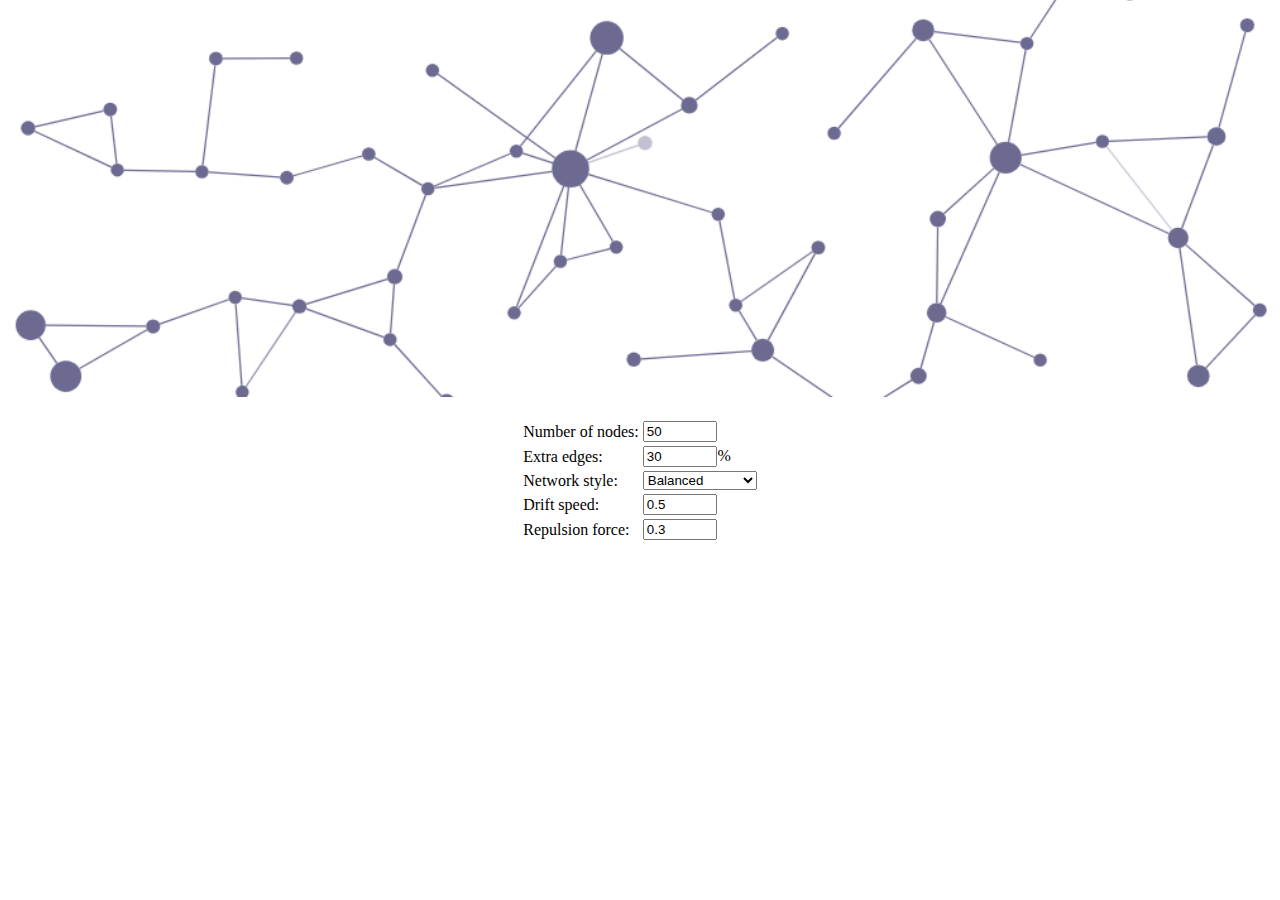
==== index.html @ 7d0cd294 "photo placement" ====
<!DOCTYPE html>
<html lang="en">
  <head>
    <!-- Required meta tags -->
    <meta charset="utf-8">
    <meta name="viewport" content="width=device-width, initial-scale=1, shrink-to-fit=no">

    <title>Omer Toledano • Online Professional</title>
<style>
.profil-img {
  position: relative;
  width: 50%;
  height: 50%;
  top: 50%;
  left: 50%;
  border-radius: 50%;
  transform: translateY(calc(-50% - 3px)) translateX(calc(-50% - 3px));
  border: 3px solid #fff;
  overflow: hidden;
  z-index:99;
}
.profil-img > img {
  display: block;
  position: absolute;
  width: 100%;
  min-height: 100%;
  top: 50%;
  left: 50%;
  -ms-transform: translateY(-50%);
  -webkit-transform: translateY(-50%);
  transform: translateY(-50%) translateX(-50%);
}
</style>
 </head>
  <body>
<canvas id="canvas"  width="1000" height="320" style="display:block; width: 100%;padding: 0px; margin-top:-15px;margin-bottom:15px;"></canvas>
<div class="profil-img">
    <img src="assets/img/about/Omer_Toledano_646x646.jpg" alt="">
  </div>
<form action="#" method="get" style="
 ">
  <table style="display:table; margin-left:auto; margin-right:auto" class="noborder">
    <tbody>
      <tr>
        <td><label for="number-nodes">Number of nodes:</label></td>
        <td><input type="number" step="1" min="1" max="300" value="50" id="number-nodes" style="width:5em"/></td>
      </tr>
      <tr>
        <td><label for="extra-edges">Extra edges:</label></td>
        <td><input type="number" step="any" min="0" max="1000" value="30" id="extra-edges" style="width:5em"/>%</td>
      </tr>
      <tr>
        <td><label for="network-style">Network style:</label></td>
        <td>
          <select id="network-style">
            <option value="0.0">Mesh</option>
            <option value="0.5" selected="selected">Balanced</option>
            <option value="1.0">Hub-and-spoke</option>
          </select>
        </td>
      </tr>
      <tr>
        <td><label for="drift-speed">Drift speed:</label></td>
        <td><input type="number" step="any" min="0" max="100" value="0.5" id="drift-speed" style="width:5em"/></td>
      </tr>
      <tr>
        <td><label for="repulsion-force">Repulsion force:</label></td>
        <td><input type="number" step="any" min="0" max="100" value="0.3" id="repulsion-force" style="width:5em"/></td>
      </tr>
    </tbody>
  </table>
</form>




<script>
/* 
 * Animated floating graph nodes
 * 
 * Copyright (c) 2015 Project Nayuki
 * All rights reserved. Contact Nayuki for licensing.
 * https://www.nayuki.io/page/animated-floating-graph-nodes
 */

"use strict";


/*---- Configurable constants ----*/

var idealNumNodes;
var maxExtraEdges;
var radiiWeightPower;
var driftSpeed;
var repulsionForce;
var BORDER_FADE = -0.02;
var FADE_IN_RATE  = 0.06;  // In the range (0.0, 1.0]
var FADE_OUT_RATE = 0.03;  // In the range (0.0, 1.0]
var FRAME_INTERVAL = 20;  // In milliseconds


/*---- Major functions ----*/

initialize();  // Note: This line must come after all top-level global variables are declared


// Performs one-time initialization of the canvas, the graph, and miscellaneous matters.
// Also responsible for holding the "global" state in the closure of the function,
// which are the 4 variables {nodes, edges, canvasElem, graphics}.
function initialize() {
  // Initialize canvas and inputs
  var canvasElem = document.getElementById("canvas");
  var graphics = canvasElem.getContext("2d");
  initInputHandlers();
  
  // Polyfill
  if (!("hypot" in Math)) {
    Math.hypot = function(x, y) {
      return Math.sqrt(x * x + y * y);
    };
  }
  
  // State of graph nodes - each object has these properties:
  // - posX: Horizontal position in relative coordinates, typically in the range [0.0, relWidth], where relWidth <= 1.0
  // - posY: Vertical position in relative coordinates, typically in the range [0.0, relHeight], where relHeight <= 1.0
  // - velX: Horizontal velocity in relative units (not pixels)
  // - velY: Vertical velocity in relative units (not pixels)
  // - radius: Radius of the node, a positive real number
  // - opacity: A number in the range [0.0, 1.0] representing the strength of the node
  var nodes = [];
  // State of graph edges - each object has these properties:
  // - nodeA: A reference to the node object representing one side of the undirected edge
  // - nodeB: A reference to the node object representing another side of the undirected edge (must be distinct from NodeA)
  // - opacity: A number in the range [0.0, 1.0] representing the strength of the edge
  var edges = [];
  
  // This important top-level function updates the arrays of nodes and edges, then redraws the canvas.
  // We define it within the closure to give it access to key variables that persist across iterations.
  function stepFrame() {
    nodes = updateNodes(canvasElem.width, canvasElem.height, nodes);
    edges = updateEdges(nodes, edges);
    redrawCanvas(canvasElem, graphics, nodes, edges);
  }
  
  // Populate initial nodes and edges, then improve on them
  stepFrame();  // Generate nodes
  for (var i = 0; i < 300; i++)  // Spread out nodes to avoid ugly clumping
    doForceField(nodes);
  edges = [];
  stepFrame();  // Redo spanning tree and extra edges because nodes have moved
  
  // Make everything render immediately instead of fading in
  nodes.concat(edges).forEach(function(item) {  // Duck typing
    item.opacity = 0;
  });
  redrawCanvas(canvasElem, graphics, nodes, edges);
  
  // Periodically execute stepFrame() to create animation
  setInterval(stepFrame, FRAME_INTERVAL);
}


// Sets event handlers for form input elements, and sets global configuration variables.
function initInputHandlers() {
  var extraEdgesElem = document.getElementById("extra-edges");
  extraEdgesElem.oninput = function() {
    maxExtraEdges = Math.round(parseFloat(this.value) / 100 * idealNumNodes);
  };
  extraEdgesElem.oninput();
  
  var numNodesElem = document.getElementById("number-nodes");
  numNodesElem.oninput = function() {
    idealNumNodes = parseInt(this.value, 10);
    maxExtraEdges = Math.round(parseFloat(extraEdgesElem.value) / 100 * idealNumNodes);
  };
  numNodesElem.oninput();
  
  var networkStyleElem = document.getElementById("network-style");
  networkStyleElem.onchange = function() {
    radiiWeightPower = parseFloat(this.value);
  };
  networkStyleElem.onchange();
  
  var driftSpeedElem = document.getElementById("drift-speed");
  driftSpeedElem.oninput = function() {
    var temp = parseFloat(this.value);
    if (!isNaN(temp))
      driftSpeed = temp * 0.0001;
  };
  driftSpeedElem.oninput();
  
  var repulsionForceElem = document.getElementById("repulsion-force");
  repulsionForceElem.oninput = function() {
    var temp = parseFloat(this.value);
    if (!isNaN(temp))
      repulsionForce = temp * 0.000001;
  };
  repulsionForceElem.oninput();
}


// Returns a new array of nodes by updating/adding/removing nodes based on the given array. Although the
// argument array is not modified, the node objects themselves are modified. No other side effects.
function updateNodes(pixWidth, pixHeight, nodes) {
  // At least one of relWidth or relHeight is exactly 1. The aspect ratio relWidth:relHeight is equal to w:h.
  var relWidth  = pixWidth  / Math.max(pixWidth, pixHeight);
  var relHeight = pixHeight / Math.max(pixWidth, pixHeight);
  
  // Update position, velocity, opacity; prune faded nodes
  var newNodes = [];
  nodes.forEach(function(node, index) {
    // Move based on velocity
    node.posX += node.velX * driftSpeed;
    node.posY += node.velY * driftSpeed;
    // Randomly perturb velocity, with damping
    node.velX = node.velX * 0.99 + (Math.random() - 0.5) * 0.3;
    node.velY = node.velY * 0.99 + (Math.random() - 0.5) * 0.3;
    // Fade out nodes near the borders of the space or exceeding the target number of nodes
    if (index >= idealNumNodes || node.posX < BORDER_FADE || relWidth - node.posX < BORDER_FADE
        || node.posY < BORDER_FADE || relHeight - node.posY < BORDER_FADE)
      node.opacity = Math.max(node.opacity - FADE_OUT_RATE, 0);
    else  // Fade in ones otherwise
      node.opacity = Math.min(node.opacity + FADE_IN_RATE, 1);
    // Only keep visible nodes
    if (node.opacity > 0)
      newNodes.push(node);
  });
  
  // Add new nodes to fade in
  for (var i = newNodes.length; i < idealNumNodes; i++) {
    newNodes.push({  // Random position and radius, other properties initially zero
      posX: Math.random() * relWidth,
      posY: Math.random() * relHeight,
      radius: (Math.pow(Math.random(), 5) + 0.35) * 0.015,  // Skew toward smaller values
      velX: 0.0,
      velY: 0.0,
      opacity: 0.0,
    });
  }
  
  // Spread out nodes a bit
  doForceField(newNodes);
  return newNodes;
}


// Updates the position of each node in the given array (in place), based on
// their existing positions. Returns nothing. No other side effects.
function doForceField(nodes) {
  var deltas = [];
  for (var i = 0; i < nodes.length * 2; i++)
    deltas.push(0.0);
  
  // For simplicitly, we perturb positions directly, instead of velocities
  for (var i = 0; i < nodes.length; i++) {
    var nodeA = nodes[i];
    for (var j = 0; j < i; j++) {
      var nodeB = nodes[j];
      var dx = nodeA.posX - nodeB.posX;
      var dy = nodeA.posY - nodeB.posY;
      var distSqr = dx * dx + dy * dy;
      // Notes: The factor 1/sqrt(distSqr) is to make (dx, dy) into a unit vector.
      // 1/distSqr is the inverse square law, with a smoothing constant added to prevent singularity.
      var factor = repulsionForce / (Math.sqrt(distSqr) * (distSqr + 0.00001));
      dx *= factor;
      dy *= factor;
      deltas[i * 2 + 0] += dx;
      deltas[i * 2 + 1] += dy;
      deltas[j * 2 + 0] -= dx;
      deltas[j * 2 + 1] -= dy;
    }
  }
  for (var i = 0; i < nodes.length; i++) {
    nodes[i].posX += deltas[i * 2 + 0];
    nodes[i].posY += deltas[i * 2 + 1];
  }
}


// Returns a new array of edges by reading the given array of nodes and by updating/adding/removing edges
// based on the other given array. Although both argument arrays and nodes are unmodified,
// the edge objects themselves are modified. No other side effects.
function updateEdges(nodes, edges) {
  // Calculate array of spanning tree edges, then add some extra low-weight edges
  var allEdges = calcAllEdgeWeights(nodes);
  var idealEdges = calcSpanningTree(allEdges, nodes);
  for (var i = 0; i < allEdges.length && idealEdges.length < nodes.length - 1 + maxExtraEdges; i++) {
    var edge = {nodeA:nodes[allEdges[i][1]], nodeB:nodes[allEdges[i][2]]};  // Convert data formats
    if (!containsEdge(idealEdges, edge))
      idealEdges.push(edge);
  }
  allEdges = null;  // Let this big array become garbage sooner
  
  // Classify each current edge, checking whether it is in the ideal set; prune faded edges
  var newEdges = [];
  edges.forEach(function(edge) {
    if (containsEdge(idealEdges, edge))
      edge.opacity = Math.min(edge.opacity + FADE_IN_RATE, 1);
    else
      edge.opacity = Math.max(edge.opacity - FADE_OUT_RATE, 0);
    if (edge.opacity > 0 && edge.nodeA.opacity > 0 && edge.nodeB.opacity > 0)
      newEdges.push(edge);
  });
  
  // If there is room for new edges, add some missing spanning tree edges (higher priority), then extra edges
  for (var i = 0; i < idealEdges.length && newEdges.length < nodes.length - 1 + maxExtraEdges; i++) {
    var edge = idealEdges[i];
    if (!containsEdge(newEdges, edge)) {
      edge.opacity = 0.0;  // Add missing property
      newEdges.push(edge);
    }
  }
  return newEdges;
}


// Redraws the canvas based on the given values. No other side effects.
function redrawCanvas(canvasElem, graphics, nodes, edges) {
  // Get pixel dimensions
  var width  = canvasElem.width;
  var height = canvasElem.height;
  var size = Math.max(width, height);
  
  // Draw background gradient to overwrite everything
  //var gradient = graphics.createRadialGradient(width / 2, height / 2, 0, width / 2, height / 2, size / 2);
  //gradient.addColorStop(0.0, "#575E85");
  //gradient.addColorStop(1.0, "#2E3145");
  //graphics.fillStyle = gradient;
  //graphics.fillRect(0, 0, width, height);
  graphics.clearRect(0, 0, width, height);
  // Draw every node
  nodes.forEach(function(node) {
    graphics.fillStyle = "rgba(109, 106, 145," + node.opacity.toFixed(3) + ")";
    graphics.beginPath();
    graphics.arc(node.posX * size, node.posY * size, node.radius * size, 0, Math.PI * 2);
    graphics.fill();
  });
  
  // Draw every edge
  graphics.lineWidth = size / 800;
  edges.forEach(function(edge) {
    var nodeA = edge.nodeA;
    var nodeB = edge.nodeB;
    var dx = nodeA.posX - nodeB.posX;
    var dy = nodeA.posY - nodeB.posY;
    var mag = Math.hypot(dx, dy);
    if (mag > nodeA.radius + nodeB.radius) {  // Draw edge only if circles don't intersect
      dx /= mag;  // Make (dx, dy) a unit vector, pointing from B to A
      dy /= mag;
      var opacity = Math.min(Math.min(nodeA.opacity, nodeB.opacity), edge.opacity);
      graphics.strokeStyle = "rgba(109, 106, 145," + opacity.toFixed(3) + ")";
      graphics.beginPath();
      // Shorten the edge so that it only touches the circumference of each circle
      graphics.moveTo((nodeA.posX - dx * nodeA.radius) * size, (nodeA.posY - dy * nodeA.radius) * size);
      graphics.lineTo((nodeB.posX + dx * nodeB.radius) * size, (nodeB.posY + dy * nodeB.radius) * size);
      graphics.stroke();
    }
  });
}


/*---- Minor functions ----*/

// Returns a sorted array of edges with weights, for all unique edge pairs. Pure function, no side effects.
function calcAllEdgeWeights(nodes) {
  // Each entry has the form [weight, nodeAIndex, nodeBIndex], where nodeAIndex < nodeBIndex
  var result = [];
  for (var i = 0; i < nodes.length; i++) {  // Calculate all n * (n - 1) / 2 edges
    var nodeA = nodes[i];
    for (var j = 0; j < i; j++) {
      var nodeB = nodes[j];
      var weight = Math.hypot(nodeA.posX - nodeB.posX, nodeA.posY - nodeB.posY);  // Euclidean distance
      weight /= Math.pow(nodeA.radius * nodeB.radius, radiiWeightPower);  // Give discount based on node radii
      result.push([weight, i, j]);
    }
  }
  
  // Sort array by ascending weight
  result.sort(function(a, b) {
    var x = a[0], y = b[0];
    return x < y ? -1 : (x > y ? 1 : 0);
  });
  return result;
}


// Returns a new array of edge objects that is a minimal spanning tree on the given set
// of nodes, with edges in ascending order of weight. Note that the returned edge objects
// are missing the opacity property. Pure function, no side effects.
function calcSpanningTree(allEdges, nodes) {
  // Kruskal's MST algorithm
  var result = [];
  var ds = new DisjointSet(nodes.length);
  for (var i = 0; i < allEdges.length && result.length < nodes.length - 1; i++) {
    var edge = allEdges[i];
    var j = edge[1];
    var k = edge[2];
    if (ds.mergeSets(j, k))
      result.push({nodeA:nodes[j], nodeB:nodes[k]});
  }
  return result;
}


// Tests whether the given array of edge objects contains an edge with
// the given endpoints (undirected). Pure function, no side effects.
function containsEdge(array, edge) {
  for (var i = 0; i < array.length; i++) {
    var elem = array[i];
    if (elem.nodeA == edge.nodeA && elem.nodeB == edge.nodeB ||
        elem.nodeA == edge.nodeB && elem.nodeB == edge.nodeA)
      return true;
  }
  return false;
}


// The union-find data structure. A heavily stripped-down version derived from https://www.nayuki.io/page/disjoint-set-data-structure .
function DisjointSet(size) {
  var parents = [];
  var ranks = [];
  for (var i = 0; i < size; i++) {
    parents.push(i);
    ranks.push(0);
  }
  
  function getRepr(i) {
    if (parents[i] != i)
      parents[i] = getRepr(parents[i]);
    return parents[i];
  }
  
  this.mergeSets = function(i, j) {
    var repr0 = getRepr(i);
    var repr1 = getRepr(j);
    if (repr0 == repr1)
      return false;
    var cmp = ranks[repr0] - ranks[repr1];
    if (cmp >= 0) {
      if (cmp == 0)
        ranks[repr0]++;
      parents[repr1] = repr0;
    } else
      parents[repr0] = repr1;
    return true;
  };
  
}
</script>
</body>
</html>
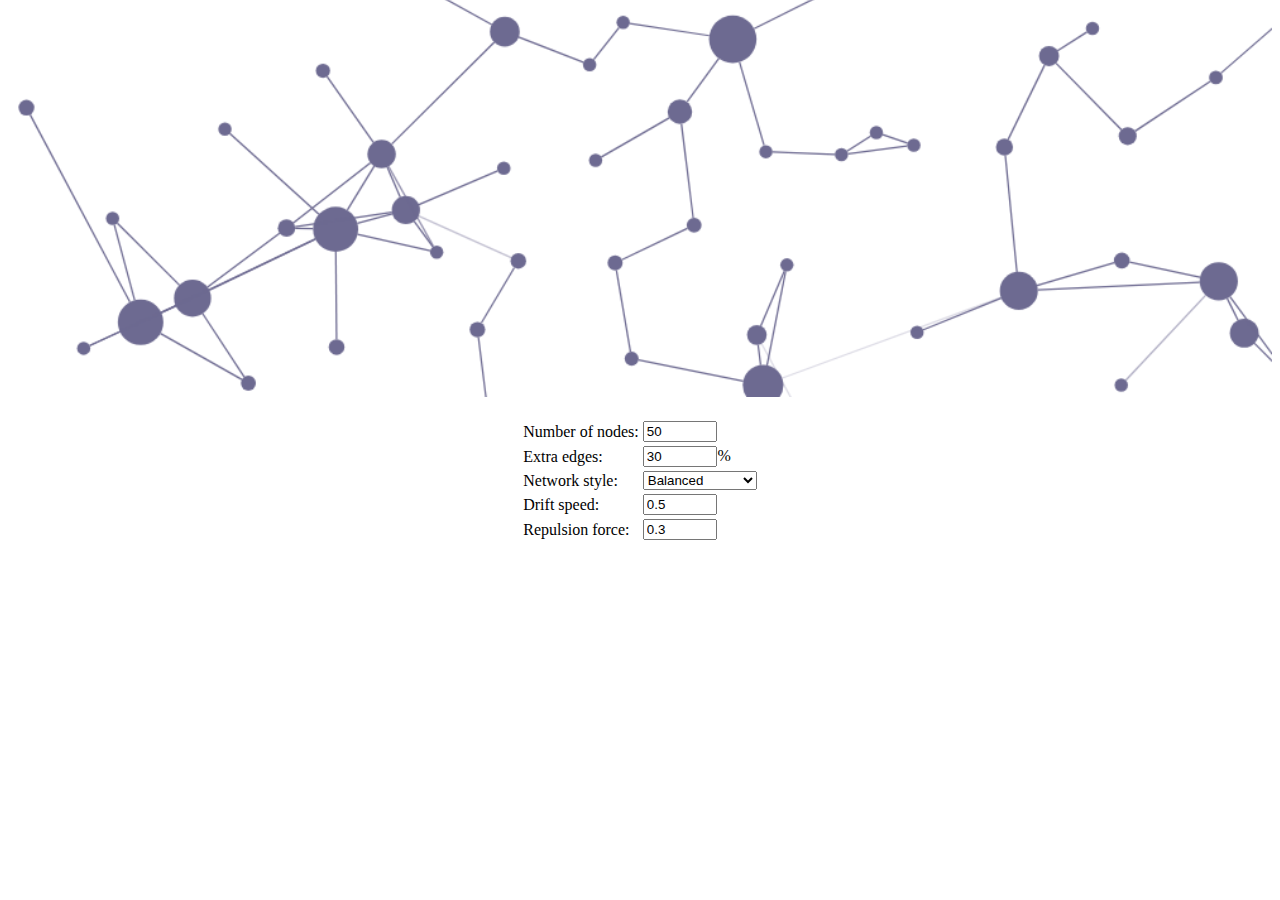
==== commit 18590000: "z-index" ====
--- a/index.html
+++ b/index.html
@@ -17,7 +17,7 @@
   transform: translateY(calc(-50% - 3px)) translateX(calc(-50% - 3px));
   border: 3px solid #fff;
   overflow: hidden;
-  z-index:99;
+  z-index:999;
 }
 .profil-img > img {
   display: block;
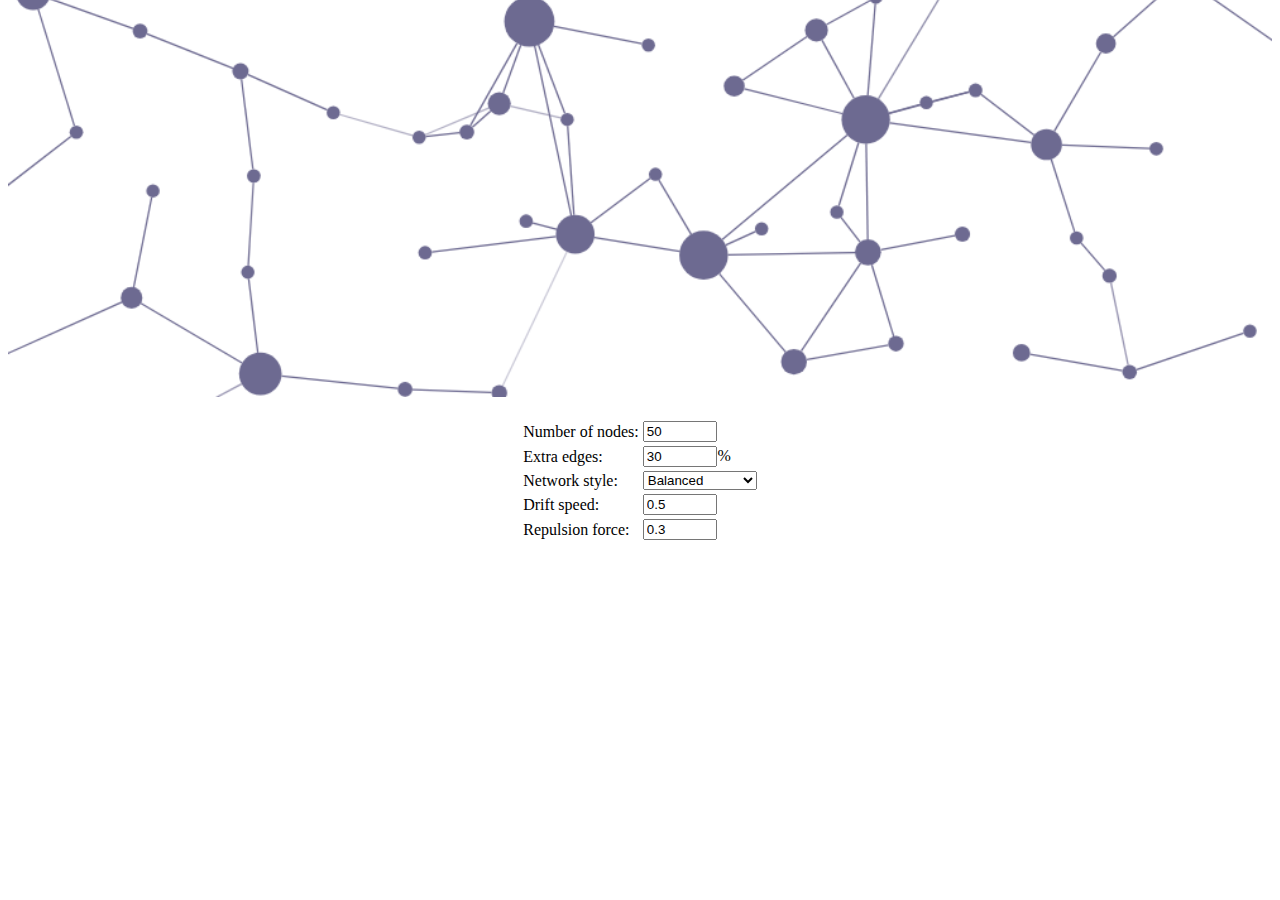
==== commit 82cb8757: "style" ====
--- a/index.html
+++ b/index.html
@@ -17,7 +17,7 @@
   transform: translateY(calc(-50% - 3px)) translateX(calc(-50% - 3px));
   border: 3px solid #fff;
   overflow: hidden;
-  z-index:999;
+  
 }
 .profil-img > img {
   display: block;
@@ -29,6 +29,7 @@
   -ms-transform: translateY(-50%);
   -webkit-transform: translateY(-50%);
   transform: translateY(-50%) translateX(-50%);
+  z-index:999;
 }
 </style>
  </head>
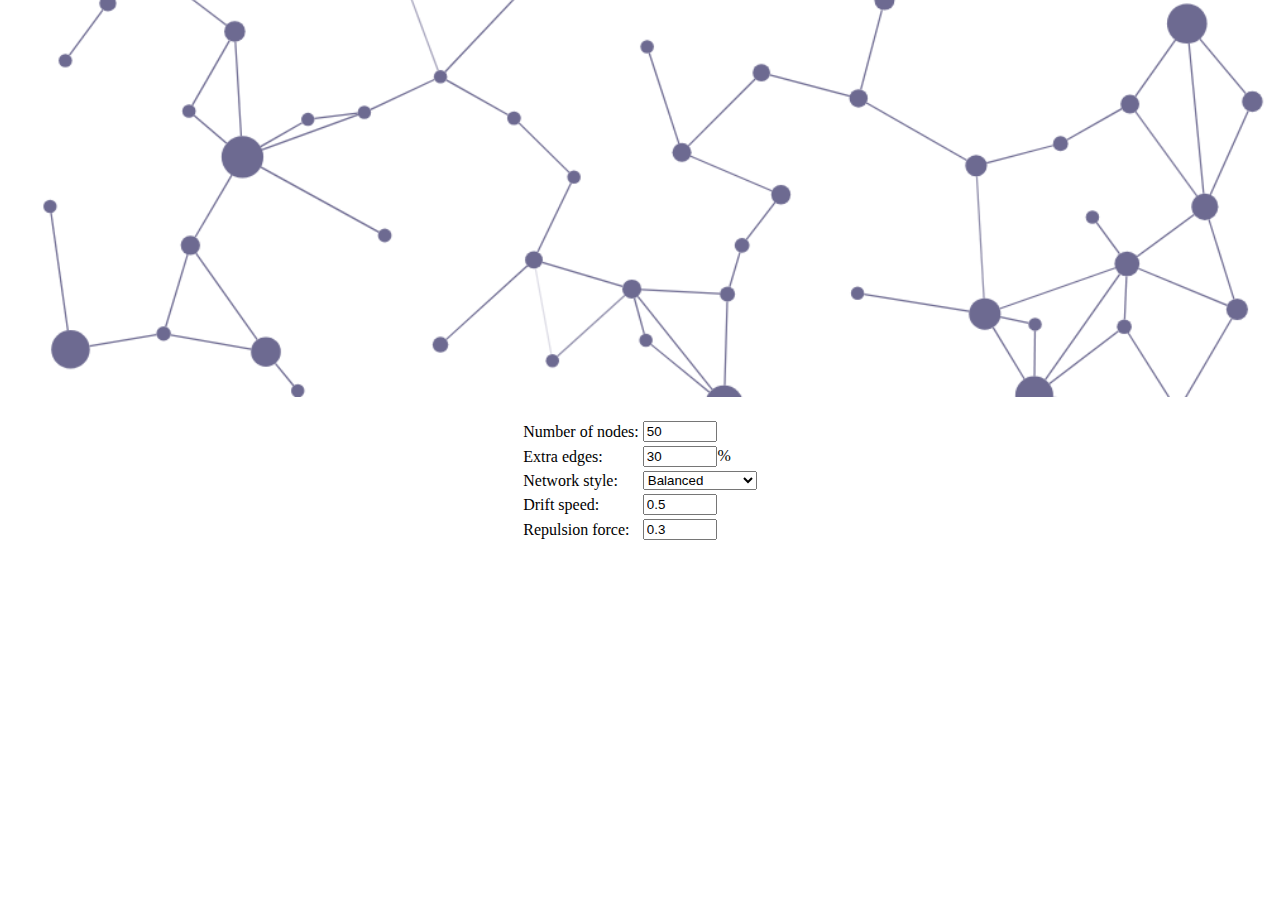
==== commit e2262859: "z-index" ====
--- a/index.html
+++ b/index.html
@@ -17,7 +17,7 @@
   transform: translateY(calc(-50% - 3px)) translateX(calc(-50% - 3px));
   border: 3px solid #fff;
   overflow: hidden;
-  
+  z-index:999;
 }
 .profil-img > img {
   display: block;
@@ -29,12 +29,12 @@
   -ms-transform: translateY(-50%);
   -webkit-transform: translateY(-50%);
   transform: translateY(-50%) translateX(-50%);
-  z-index:999;
+  
 }
 </style>
  </head>
   <body>
-<canvas id="canvas"  width="1000" height="320" style="display:block; width: 100%;padding: 0px; margin-top:-15px;margin-bottom:15px;"></canvas>
+<canvas id="canvas"  width="1000" height="320" style="display:block; width: 100%;padding: 0px; margin-top:-15px;margin-bottom:15px; z-index:-99;"></canvas>
 <div class="profil-img">
     <img src="assets/img/about/Omer_Toledano_646x646.jpg" alt="">
   </div>
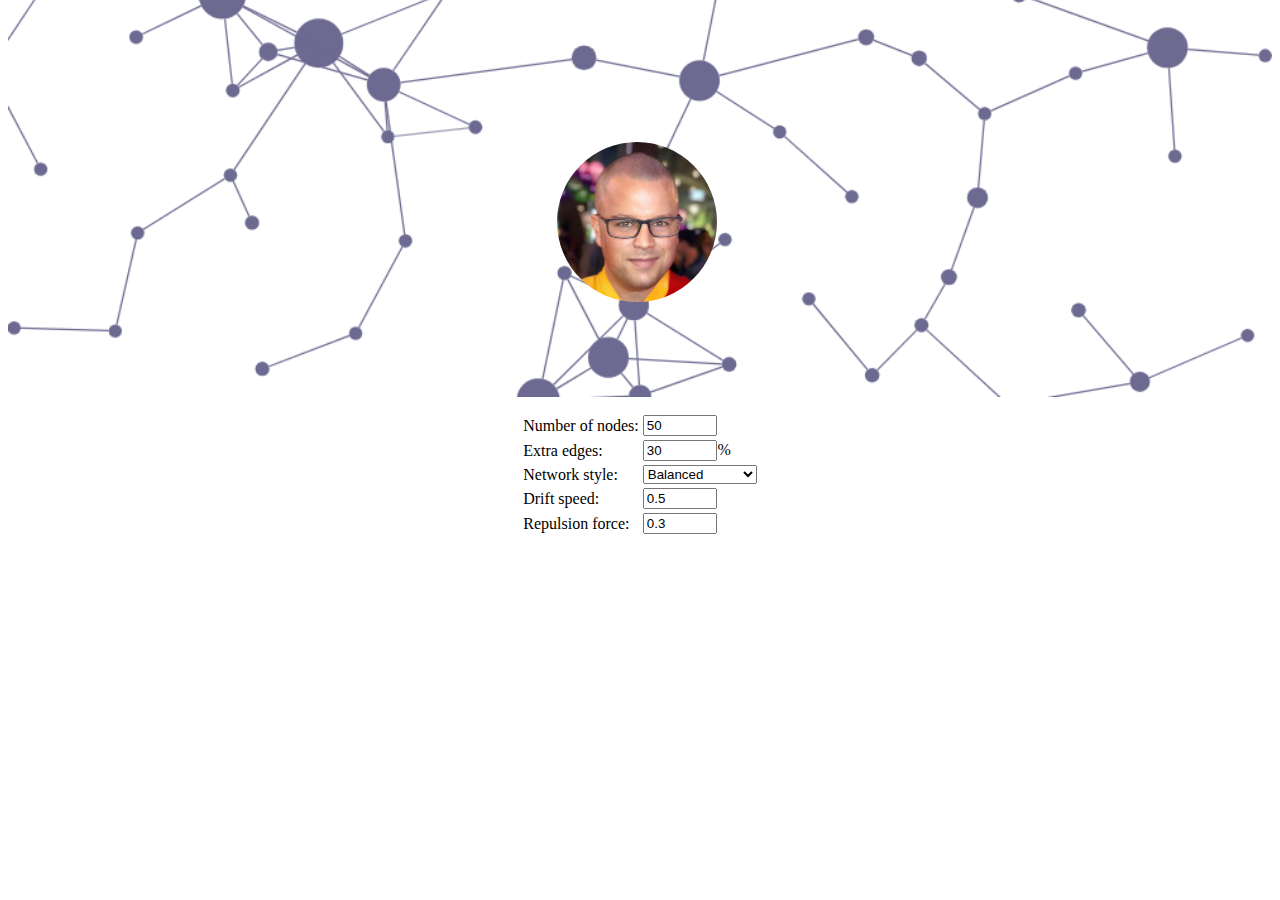
==== commit f784731d: "image placement" ====
--- a/index.html
+++ b/index.html
@@ -8,38 +8,39 @@
     <title>Omer Toledano • Online Professional</title>
 <style>
 .profil-img {
-  position: relative;
+  position: absolute;
   width: 50%;
   height: 50%;
-  top: 50%;
+  top: 25%;
   left: 50%;
-  border-radius: 50%;
+  border-radius: 5%;
   transform: translateY(calc(-50% - 3px)) translateX(calc(-50% - 3px));
-  border: 3px solid #fff;
+  /* border: 3px solid #fff; */
   overflow: hidden;
   z-index:999;
 }
 .profil-img > img {
   display: block;
   position: absolute;
-  width: 100%;
-  min-height: 100%;
+  width: 25%;
+  min-height: 25%;
+  border-radius: 50%;
   top: 50%;
   left: 50%;
   -ms-transform: translateY(-50%);
   -webkit-transform: translateY(-50%);
   transform: translateY(-50%) translateX(-50%);
   
+  
 }
 </style>
  </head>
   <body>
-<canvas id="canvas"  width="1000" height="320" style="display:block; width: 100%;padding: 0px; margin-top:-15px;margin-bottom:15px; z-index:-99;"></canvas>
+<canvas id="canvas"  width="1000" height="320" style="display:block; width: 100%;padding: 0px; margin-top:-15px;margin-bottom:15px;"></canvas>
 <div class="profil-img">
-    <img src="assets/img/about/Omer_Toledano_646x646.jpg" alt="">
+    <img src="assets/img/about/Omer_Toledano_646x646.jpg" alt="" />
   </div>
-<form action="#" method="get" style="
- ">
+<form action="#" method="get" style="">
   <table style="display:table; margin-left:auto; margin-right:auto" class="noborder">
     <tbody>
       <tr>
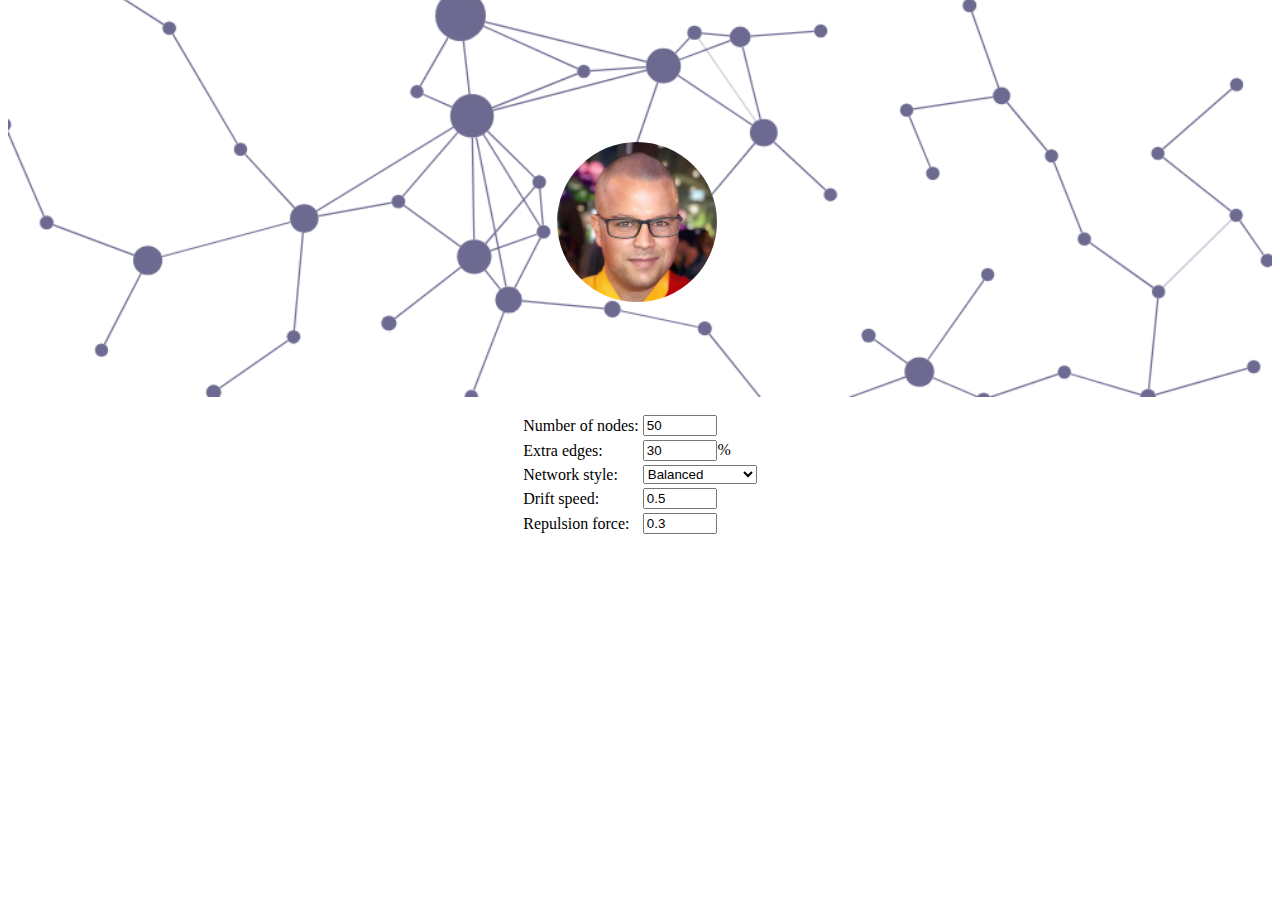
==== commit 838ab295: "title" ====
--- a/index.html
+++ b/index.html
@@ -5,7 +5,7 @@
     <meta charset="utf-8">
     <meta name="viewport" content="width=device-width, initial-scale=1, shrink-to-fit=no">
 
-    <title>Omer Toledano • Online Professional</title>
+    <title>Omer Toledano • Instance of Human</title>
 <style>
 .profil-img {
   position: absolute;
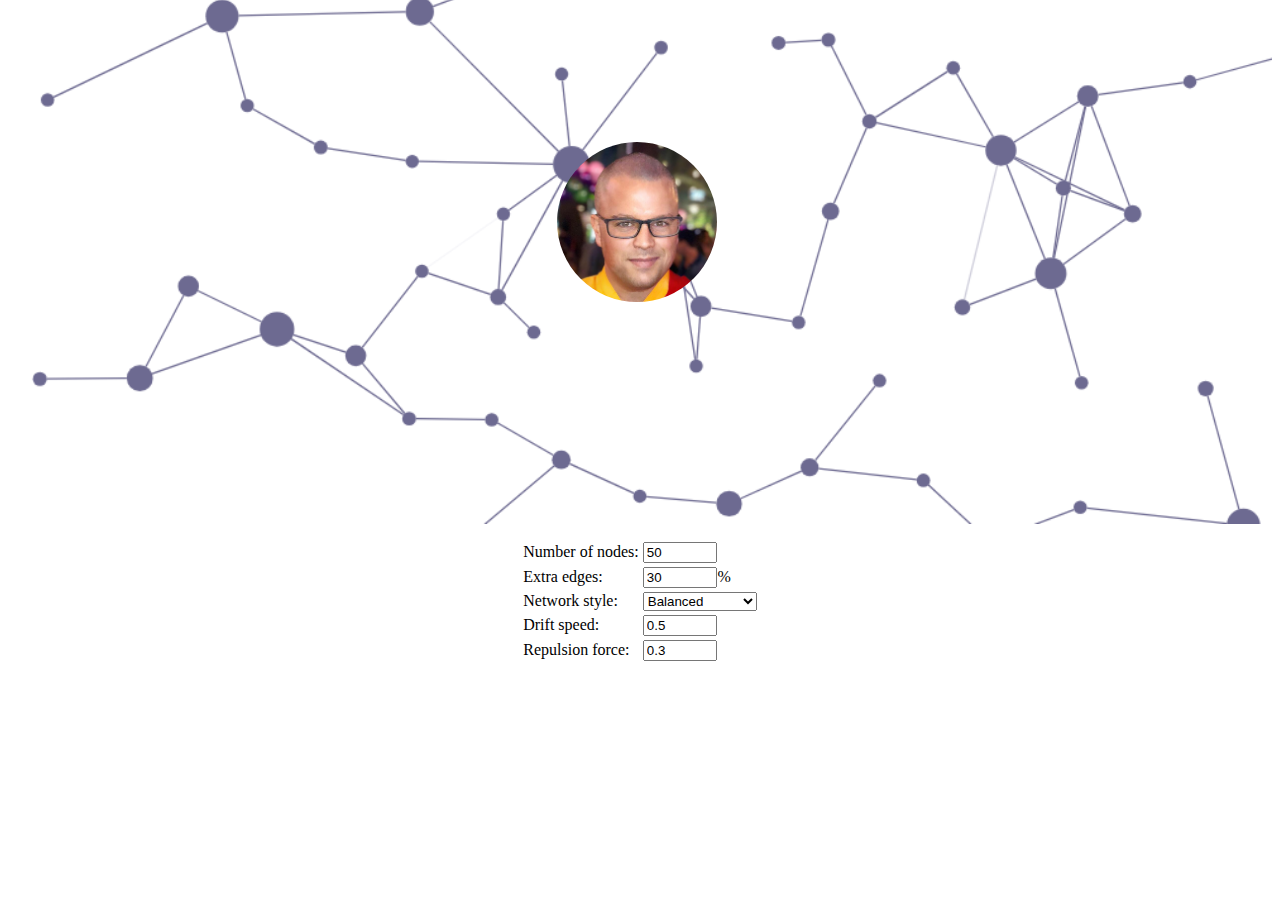
==== commit b05dec7c: "canvas size" ====
--- a/index.html
+++ b/index.html
@@ -36,7 +36,7 @@
 </style>
  </head>
   <body>
-<canvas id="canvas"  width="1000" height="320" style="display:block; width: 100%;padding: 0px; margin-top:-15px;margin-bottom:15px;"></canvas>
+<canvas id="canvas"  width="1000" height="420" style="display:block; width: 100%;padding: 0px; margin-top:-15px;margin-bottom:15px;"></canvas>
 <div class="profil-img">
     <img src="assets/img/about/Omer_Toledano_646x646.jpg" alt="" />
   </div>
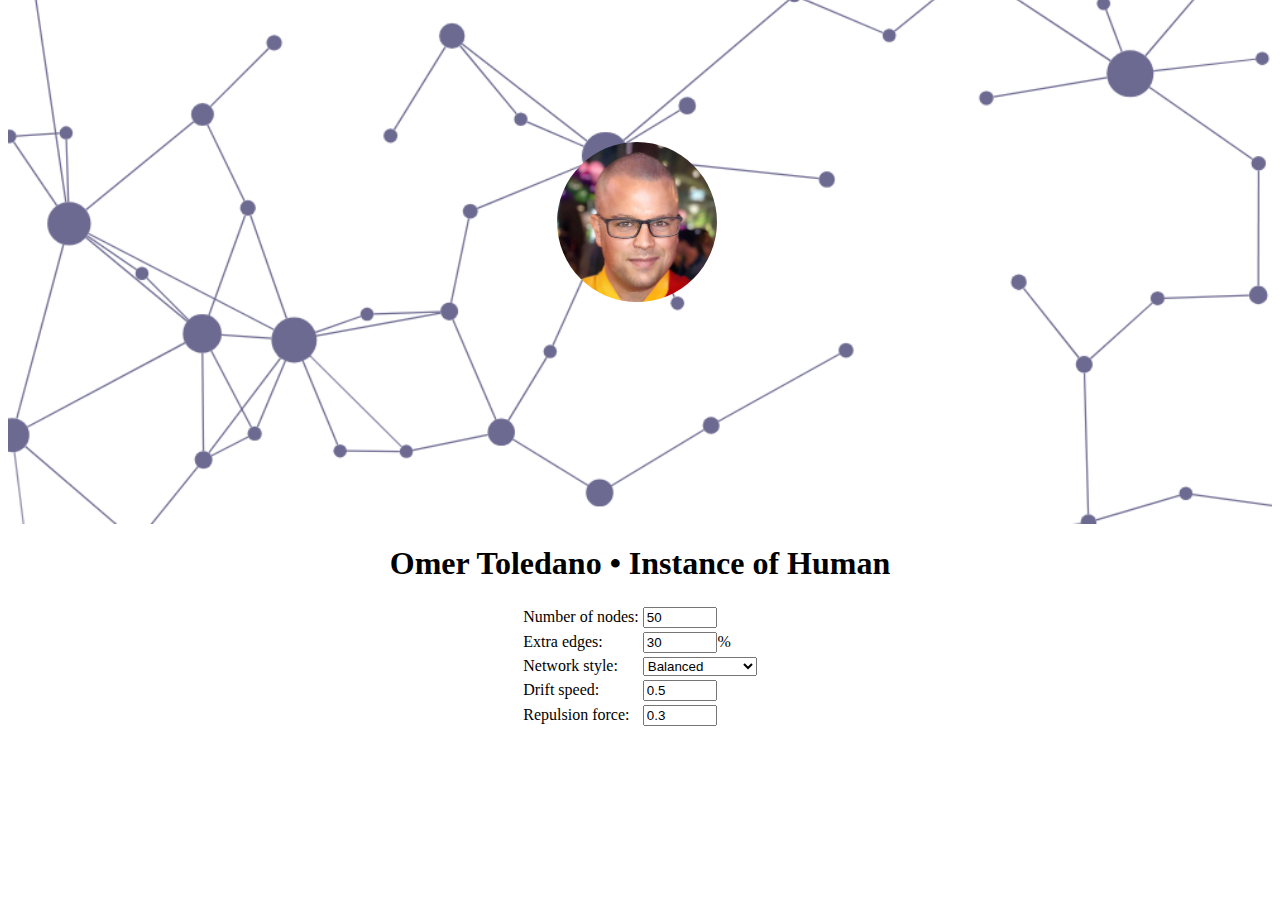
==== commit 7885dea8: "header title" ====
--- a/index.html
+++ b/index.html
@@ -40,6 +40,7 @@
 <div class="profil-img">
     <img src="assets/img/about/Omer_Toledano_646x646.jpg" alt="" />
   </div>
+  <center><h1>Omer Toledano • Instance of Human</h1></center>
 <form action="#" method="get" style="">
   <table style="display:table; margin-left:auto; margin-right:auto" class="noborder">
     <tbody>
